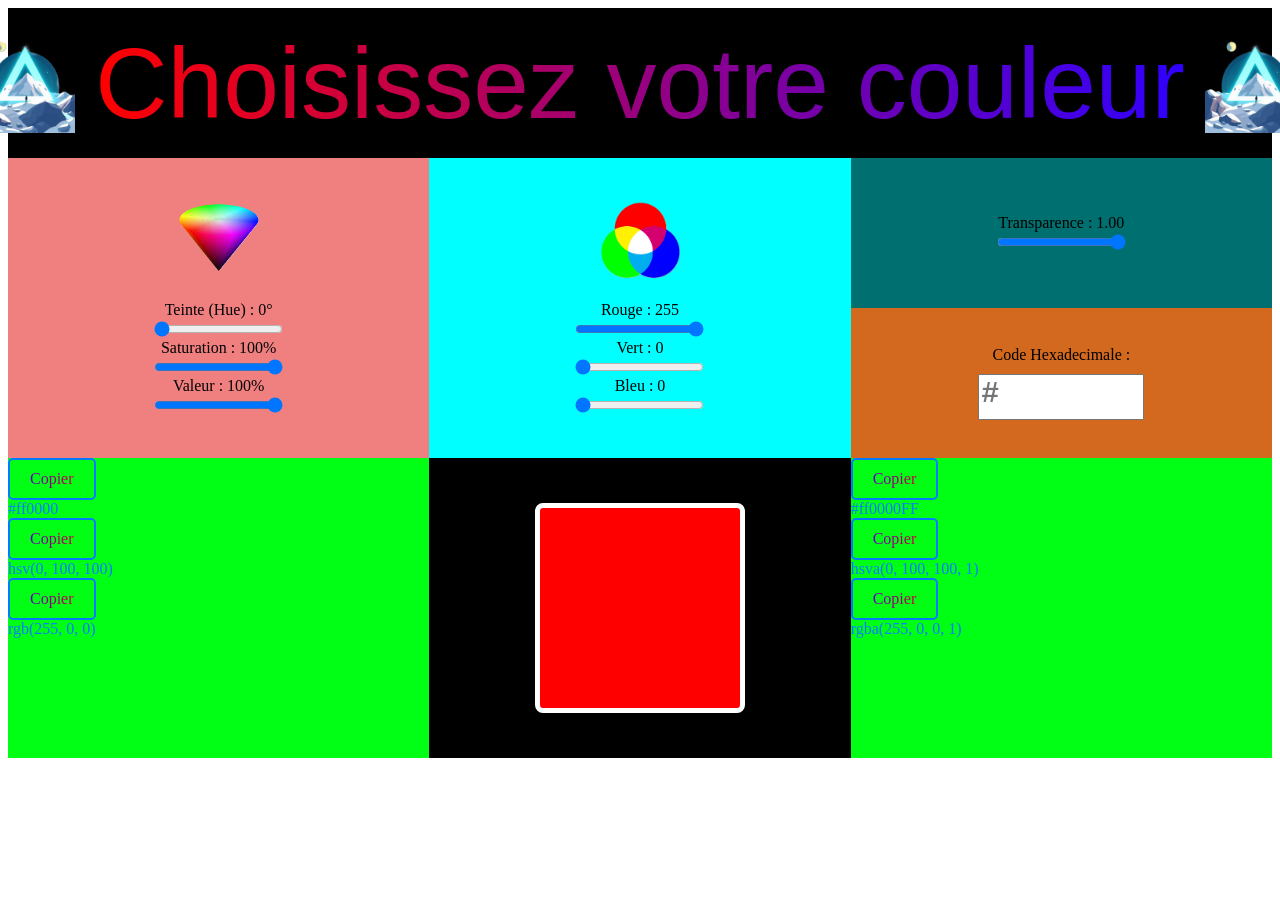
==== index.html @ 6fdcb05e "ajout de metadonnées" ====
<!DOCTYPE html>
<html lang="fr">
<head>
  <meta charset="UTF-8" />
  <title>Code couleur</title>
 <meta name="code couleur" content="Site pour trouver le code en differents languages de sa couleur">
  <link rel="icon" type="image/png" href="Images/Logo_rond.png" />

<style>

#container {
	display: grid;
  grid-template-columns: repeat(3, 1fr);
  grid-template-rows: 150px 300px 300px;
  min-height: 750px;
}

#container > div:nth-child(1) {
  background-color: black;
}
   
#container > div:nth-child(2) {
  background-color: lightcoral;
}

#container > div:nth-child(3) {
  background-color: aqua;
}

#container > div:nth-child(4) {
  background-color: chocolate;
  display: flex;
  flex-direction: column;
}

#container > div:nth-child(5) {
  background-color: rgb(0, 255, 21);
}

#container > div:nth-child(6) {
  background-color: black;
}

#container > div:nth-child(7) {
  background-color: rgb(0, 255, 21);
}

#titre_bloc {
  grid-column: 1 / 4; 
  grid-row: 1 / 2;
  display: flex; 
  flex-direction: row;
  justify-content: center;
  align-items: center;
  gap: 20px;
}

#Titre {
  font-size: 100px;
  font-family: 'Gill Sans', 'Gill Sans MT', Calibri, 'Trebuchet MS', sans-serif;
  background: linear-gradient(90deg, #ff0000FF, #2f00ffFF);
  -webkit-background-clip: text; /* Chrome, Safari */
  -webkit-text-fill-color: transparent; /* Chrome, Safari */
  background-clip: text; /* Firefox */
  color: transparent; /* Firefox */
  white-space: nowrap; /* éviter le retour à la ligne */
}

.Logo_sans_fond {
  height: 100px;
  width: auto;
}

#rangeHSV {
  grid-column: 1 / 2; 
  grid-row: 2 / 3;
  background-color: #001affFF;
  display: flex; 
  flex-direction: column; 
  justify-content: center; 
  align-items: center;
}

#hsvLogo {
  width: 80px;
  height: 80px;
  margin-bottom: 20px;
}

#rangeRGB {
  grid-column: 2 / 3; 
  grid-row: 2 / 3; 
  background-color: #125945;
  display: flex; 
  flex-direction: column; 
  justify-content: center; 
  align-items: center;
}

#rgbLogo {
  width: 80px;
  height: 80px;
  margin-bottom: 20px;
}

#rangeAlpha_Hex {
  grid-column: 3 / 4; 
  grid-row: 2 / 3; 
}

#rangeAlpha {
  flex: 1;
  background-color: rgb(0, 111, 111);
  display: flex; 
  flex-direction: column; 
  justify-content: center; 
  align-items: center;
}

#rangeHex {
  flex: 1;
  display: flex; 
  flex-direction: column; 
  justify-content: center; 
  align-items: center;
}

#Hex {
  color:black;
  width: 160px;
  height: 40px;
  resize: none;
  font-weight: bold;
  font-size: 30px;
  margin-top: 10px;
}

#couleur_bloc {
  grid-column: 2 / 3; 
  grid-row: 3 / 4; 
  display: flex; 
  justify-content: center;
  align-items: center;
  gap: 20px;
}

#apercu_couleur{
  gap: 20px;
  height:200px;
  width:200px;
  border-radius: 8px;
  border: 5px solid #ffffff;
}

.Code {
  color:#007BFF
}

.Bouton_copier {
  display: inline-flex;           
  justify-content: center;      
  align-items: center;          
  padding: 10px 20px;           
  font-size: 16px;              
  cursor: pointer;              
  border: 2px solid #007BFF;    
  background: linear-gradient(90deg, #2f00ffFF, #ff0000FF);
  -webkit-background-clip: text; /* pour Chrome, Safari */
  -webkit-text-fill-color: transparent; /* pour Chrome, Safari */
  background-clip: text; /* pour Firefox */
  color: transparent; /* pour Firefox */                
  border-radius: 5px;         
}

#sans_A_bloc {
  grid-column: 1 / 2;
  grid-row: 3 / 4;
}

#avec_A_bloc {
  grid-column: 3 / 4;
  grid-row: 3 / 4;
}




</style>
</head>

<body>

<div id="container">

	<div id="titre_bloc">
	
		<img src="Images/Logo_sans_fond.png" class="Logo_sans_fond">
		<div id="Titre">Choisissez votre couleur</div>
		<img src="Images/Logo_sans_fond.png" class="Logo_sans_fond">

		
	</div>

	   
	<div id="rangeHSV">

		<img src="Images/hsv.png" id="hsvLogo">
		<div id="teinte">Teinte (Hue) : 0°</div>
		<input type="range" class="range" id="Teinte" min="0" max="360" value="0"/>
		<div id="saturation">Saturation : 100%</div>
		<input type="range" class="range" id="Saturation" min="0" max="100" value="100"/>
		<div id="value">Valeur : 100%</div>
		<input type="range" class="range" id="Value" min="0" max="100" value="100"/>

	</div>


	<div id="rangeRGB">

		<img src="Images/rgb.png" id="rgbLogo">
    <div id="rouge">Rouge : 255</div>
		<input type="range" class="range" id="Rouge" min="0" max="255" value="255"/>
		<div id="vert">Vert : 0</div>
		<input type="range" class="range" id="Vert" min="0" max="255" value="255"/>
		<div id="bleu">Bleu : 0</div>
		<input type="range" class="range" id="Bleu" min="0" max="255" value="255"/>

	</div>

	      
	<div id="rangeAlpha_Hex">

    <div id="rangeAlpha"> 
    
      <div id="alpha">Transparence : 1.00</div>
      <input type="range" class="range" id="Alpha" min="0" max="1" value="1" step="0.01"/>

    </div>
    <div id="rangeHex">

      <div id="hex">Code Hexadecimale :</div>
      <textarea id="Hex" placeholder="#" maxlength="9"></textarea>
  
    </div>

  </div> 

  <div id="sans_A_bloc">

    <div id="hex_bloc">
      <div class="Bouton_copier" id="hex_copier">Copier</div>
      <div class="Code" id="Code_hex">hvjhv</div>
    </div>
    <div id="hsv_bloc">
      <div class="Bouton_copier" id="hsv_copier">Copier</div>
      <div class="Code" id="Code_hsv">hvkhkh,</div>
    </div>
    <div id="rgb_bloc">
      <div class="Bouton_copier" id="rgb_copier">Copier</div>
      <div class="Code" id="Code_rgb">jjhhhvhv</div>
    </div>

  </div>
  
  <div id="couleur_bloc">  
  
    <div id="apercu_couleur"></div>
		
  </div>

  <div id="avec_A_bloc">

    <div id="hexa_bloc">
      <div class="Bouton_copier" id="hexa_copier">Copier</div>
      <div class="Code" id="Code_hexa">kvc;jvljac</div>
    </div>
    <div id="hsva_bloc">
      <div class="Bouton_copier" id="hsva_copier">Copier</div>
      <div class="Code" id="Code_hsva">aekjgfgekjagf</div>
    </div>
    <div id="rgba_bloc">
      <div class="Bouton_copier" id="rgba_copier">Copier</div>
      <div class="Code" id="Code_rgba">iezyfoioizfhiiot</div>
    </div>

  </div>

</div>



<script>

  /* récupération des éléments HTML */

  const Teinte = document.getElementById('Teinte')
  const Saturation = document.getElementById('Saturation')
  const Value = document.getElementById('Value')

  const teinteLabel = document.getElementById('teinte')
  const saturationLabel = document.getElementById('saturation')
  const valueLabel = document.getElementById('value')

  const Rouge = document.getElementById('Rouge')
  const Vert = document.getElementById('Vert')
  const Bleu = document.getElementById('Bleu')

  const rougeLabel = document.getElementById('rouge')
  const vertLabel = document.getElementById('vert')
  const bleuLabel = document.getElementById('bleu')

  const Alpha = document.getElementById('Alpha')
  const alphaLabel = document.getElementById('alpha')

  const Hex = document.getElementById('Hex')

  const apercu = document.getElementById('apercu_couleur')
  
  const Hex_copier=document.getElementById('hex_copier')
  const Hexa_copier=document.getElementById('hexa_copier')

  const Hex_code = document.getElementById('Code_hex')
  const Hexa_code = document.getElementById('Code_hexa')

  const hsv_copier=document.getElementById('hsv_copier')
  const hsva_copier=document.getElementById('hsva_copier')

  const hsv_code = document.getElementById('Code_hsv')
  const hsva_code = document.getElementById('Code_hsva')

  const rgb_copier=document.getElementById('rgb_copier')
  const rgba_copier=document.getElementById('rgba_copier')

  const rgb_code = document.getElementById('Code_rgb')
  const rgba_code = document.getElementById('Code_rgba')

/* conversion décimal -> hexadécimal */
function DeciHexa(Deci){

let hex=Deci.toString(16)

if(hex.length===1){
hex="0"+hex
}

return hex
}


/* conversion hexadécimal -> décimal */
function HexaDeci(Hexa){

return parseInt(Hexa,16)

}


/* conversion HSV -> RGB */
function HSVRGB(h,s,v){

h=(h%360)/60
s=s/100
v=v/100

const i=Math.floor(h)
const f=h-i
const p=v*(1-s)
const q=v*(1-f*s)
const t=v*(1-(1-f)*s)

let r,g,b

switch(i%6){

case 0:r=v;g=t;b=p;break
case 1:r=q;g=v;b=p;break
case 2:r=p;g=v;b=t;break
case 3:r=p;g=q;b=v;break
case 4:r=t;g=p;b=v;break
case 5:r=v;g=p;b=q;break

}

/* conversion vers valeurs 0-255 */
return{
r:Math.round(r*255),
g:Math.round(g*255),
b:Math.round(b*255)
}

}


/* conversion RGB -> HSV */
function RGBHSV(r,g,b){

r/=255
g/=255
b/=255

const max=Math.max(r,g,b)
const min=Math.min(r,g,b)
const delta=max-min

let h=0
let s=0
let v=max

if(delta!==0){

if(max===r){
h=60*((g-b)/delta%6)
}

else if(max===g){
h=60*((b-r)/delta+2)
}

else{
h=60*((r-g)/delta+4)
}

}

if(h<0){
h+=360
}

s=max===0?0:delta/max

return{
h:Math.round(h),
s:Math.round(s*100),
v:Math.round(v*100)
}

}


/* conversion RGB -> HEX */
function RGBHEX(r,g,b){

return "#"+DeciHexa(r)+DeciHexa(g)+DeciHexa(b)

}


/* conversion Hex -> RGB */
function HEXRGB(hex) {

    hex = hex.replace('#', '');

    if (hex.length === 3 || hex.length === 6 || hex.length === 8) {

        if (hex.length < 8) {
            hex += 'F';
        }

        var r = parseInt(hex.substring(0, 2), 16);
        var g = parseInt(hex.substring(2, 4), 16);
        var b = parseInt(hex.substring(4, 6), 16);
        var a = parseInt(hex.substring(6, 8), 16) / 255;

        return {
            r: r,
            g: g,
            b: b,
            a: a
        };
    } 
    else {
        throw new Error("Format hexadécimal invalide. Utilisez un format avec 3, 6 ou 8 caractères.");
    }
}


/* ajout de l'alpha au code hex */
function HEXHEXA(hexCode,Alpha){

const alphaHex=Math.round(Alpha*255)
.toString(16)
.padStart(2,'0')
.toUpperCase()

return hexCode+alphaHex

}


/* mises à jour quand HSV change */
function updateFromHSV(){

const h=parseInt(Teinte.value)
const s=parseInt(Saturation.value)
const v=parseInt(Value.value)

teinteLabel.textContent="Teinte (Hue) : "+h+"°"
saturationLabel.textContent="Saturation : "+s+"%"
valueLabel.textContent="Valeur : "+v+"%"

const {r,g,b}=HSVRGB(h,s,v)

Rouge.value=r
Vert.value=g
Bleu.value=b

rougeLabel.textContent="Rouge : "+r
vertLabel.textContent="Vert : "+g
bleuLabel.textContent="Bleu : "+b

apercu.style.backgroundColor=`rgb(${r},${g},${b})`

}


/* mises à jour quand RGB change */
function updateFromRGB(){

const r=parseInt(Rouge.value)
const g=parseInt(Vert.value)
const b=parseInt(Bleu.value)

rougeLabel.textContent="Rouge : "+r
vertLabel.textContent="Vert : "+g
bleuLabel.textContent="Bleu : "+b

const {h,s,v}=RGBHSV(r,g,b)

Teinte.value=h
Saturation.value=s
Value.value=v

teinteLabel.textContent="Teinte (Hue) : "+h+"°"
saturationLabel.textContent="Saturation : "+s+"%"
valueLabel.textContent="Valeur : "+v+"%"

apercu.style.backgroundColor=`rgb(${r},${g},${b})`

}


/* mises à jour quand Alpha change */
function updateFromAlpha() {
  const a = parseFloat(Alpha.value);
  alphaLabel.textContent = "Transparence : " + a.toFixed(2);

  const r = parseInt(Rouge.value);
  const g = parseInt(Vert.value);
  const b = parseInt(Bleu.value);

  apercu.style.backgroundColor = `rgba(${r}, ${g}, ${b}, ${a})`;
}



/* mises à jour quand Hex change */
function updateFromHex(){

    if (!Hex.value.startsWith("#")) {
        Hex.value = "#" + Hex.value;
    }

    const hex = Hex.value.trim();
    if (!hex) return;
    
    const {r, g, b, a} = HEXRGB(hex);
    const {h, s, v} = RGBHSV(r, g, b);

    // Mise à jour des sliders et labels
    Rouge.value = r;
    Vert.value = g;
    Bleu.value = b;
    Teinte.value = h;
    Saturation.value = s;
    Value.value = v;
    Alpha.value = a;

    rougeLabel.textContent = "Rouge : " + r;
    vertLabel.textContent = "Vert : " + g;
    bleuLabel.textContent = "Bleu : " + b;
    teinteLabel.textContent = "Teinte (Hue) : " + h + "°";
    saturationLabel.textContent = "Saturation : " + s + "%";
    valueLabel.textContent = "Valeur : " + v + "%";
    alphaLabel.textContent = "Transparence : " + a.toFixed(2);

    // Mise à jour de l'aperçu avec transparence
    apercu.style.backgroundColor = `rgba(${r}, ${g}, ${b}, ${a})`;

    // Mise à jour des codes de couleur (sans alpha)
    const hexSansAlpha = hex.replace('#', '').substring(0, 6).toUpperCase();
    Hex_code.textContent = `#${hexSansAlpha}`;
    hsv_code.textContent = `hsl(${h}, ${s}%, ${v}%)`;
    rgb_code.textContent = `rgb(${r}, ${g}, ${b})`;

    // Mise à jour des codes avec alpha
    const hexAlpha = hexSansAlpha + DeciHexa(Math.round(a * 255)).toUpperCase();
    Hexa_code.textContent = `#${hexAlpha}`;
    hsva_code.textContent = `hsla(${h}, ${s}%, ${v}%, ${a})`;
    rgba_code.textContent = `rgba(${r}, ${g}, ${b}, ${a})`;

}


/* écoute des sliders */

Rouge.addEventListener('input',updateFromRGB)
Vert.addEventListener('input',updateFromRGB)
Bleu.addEventListener('input',updateFromRGB)

Teinte.addEventListener('input',updateFromHSV)
Saturation.addEventListener('input',updateFromHSV)
Value.addEventListener('input',updateFromHSV)

Alpha.addEventListener('input',updateFromAlpha)

Hex.addEventListener("input", updateFromHex)
Hex.addEventListener("keydown", updateFromHex)
Hex.addEventListener("paste", updateFromHex)


/* écoute des boutons copier */

// Fonction pour copier le texte du bouton hex
document.getElementById('hex_copier').addEventListener('click', () => {
  navigator.clipboard.writeText(Hex_code.textContent)
    .then(() => alert("Code Hexadecimal copié !"))
    .catch(() => alert("Erreur lors de la copie."));
});

// Fonction pour copier le code HSV
document.getElementById('hsv_copier').addEventListener('click', () => {
  navigator.clipboard.writeText(hsv_code.textContent)
    .then(() => alert("Code HSV copié !"))
    .catch(() => alert("Erreur lors de la copie."));
});

// Fonction pour copier le code HSVA
document.getElementById('hsva_copier').addEventListener('click', () => {
  navigator.clipboard.writeText(hsva_code.textContent)
    .then(() => alert("Code HSVA copié !"))
    .catch(() => alert("Erreur lors de la copie."));
});

// Fonction pour copier le code RGB
document.getElementById('rgb_copier').addEventListener('click', () => {
  navigator.clipboard.writeText(rgb_code.textContent)
    .then(() => alert("Code RGB copié !"))
    .catch(() => alert("Erreur lors de la copie."));
});

// Fonction pour copier le code RGBA
document.getElementById('rgba_copier').addEventListener('click', () => {
  navigator.clipboard.writeText(rgba_code.textContent)
    .then(() => alert("Code RGBA copié !"))
    .catch(() => alert("Erreur lors de la copie."));
});

// Fonction pour copier le code Hexa avec alpha (si besoin)
document.getElementById('hexa_copier').addEventListener('click', () => {
  navigator.clipboard.writeText(Hexa_code.textContent)
    .then(() => alert("Code Hexa avec alpha copié !"))
    .catch(() => alert("Erreur lors de la copie."));
});

/* remises à 0 */
document.addEventListener('DOMContentLoaded', function() {

  Teinte.value = 0;
  Saturation.value = 100;
  Value.value = 100;
  Rouge.value = 255;
  Vert.value = 0;
  Bleu.value = 0;
  Alpha.value = 1;

  Hex.value = "";

  Hex_code.textContent  = "#ff0000";
  Hexa_code.textContent = "#ff0000FF";
  rgb_code.textContent  = "rgb(255, 0, 0)";
  rgba_code.textContent = "rgba(255, 0, 0, 1)";
  hsv_code.textContent  = "hsv(0, 100, 100)";
  hsva_code.textContent = "hsva(0, 100, 100, 1)";

  apercu.style.backgroundColor = '#ff0000';

});


</script>

</body>
</html>
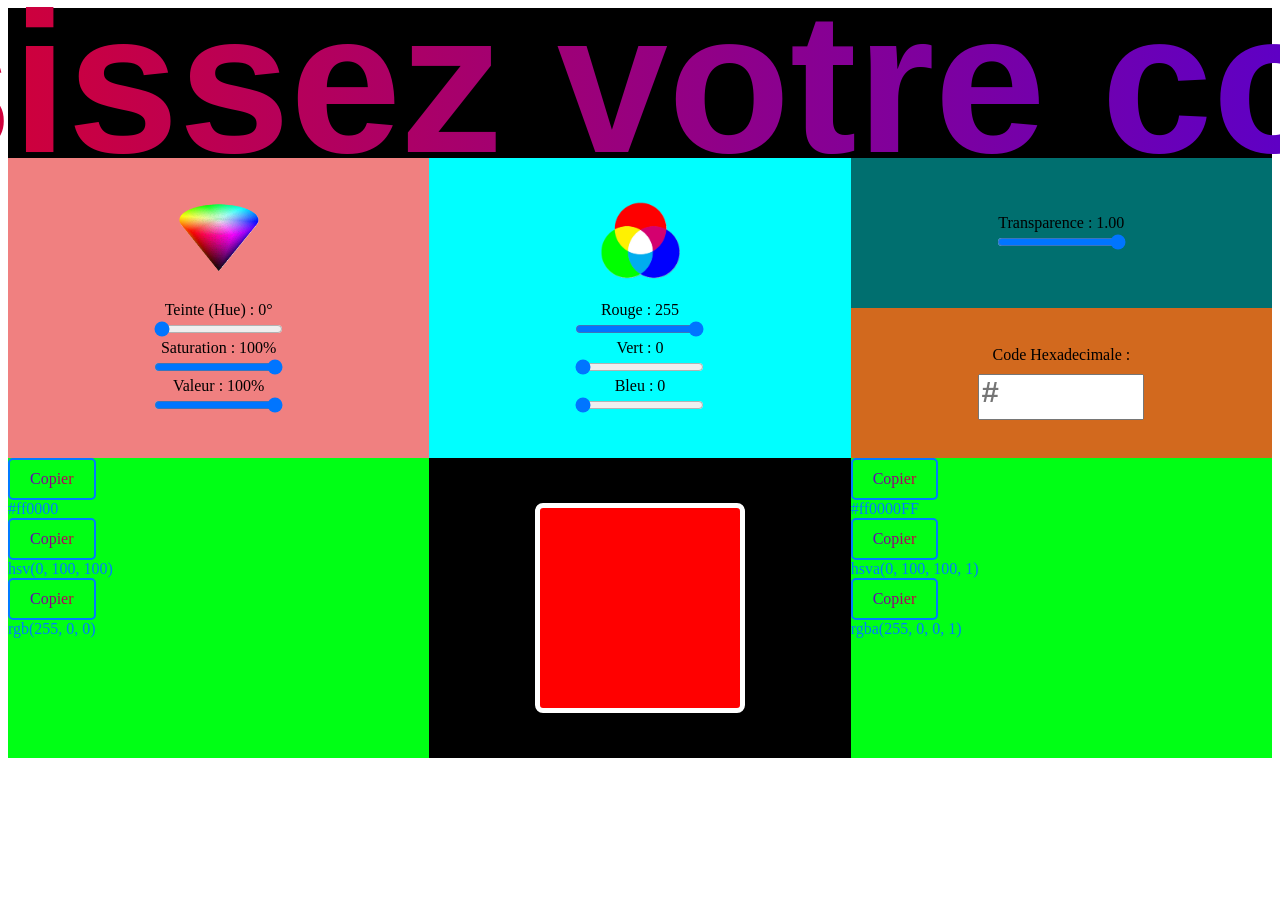
==== commit 8cdc32d0: "Update index.html" ====
--- a/index.html
+++ b/index.html
@@ -3,7 +3,7 @@
 <head>
   <meta charset="UTF-8" />
   <title>Code couleur</title>
- <meta name="code couleur" content="Site pour trouver le code en differents languages de sa couleur">
+ <meta name="description" content="Site pour trouver le code en differents languages de sa couleur">
   <link rel="icon" type="image/png" href="Images/Logo_rond.png" />
 
 <style>
@@ -195,7 +195,7 @@
 	<div id="titre_bloc">
 	
 		<img src="Images/Logo_sans_fond.png" class="Logo_sans_fond">
-		<div id="Titre">Choisissez votre couleur</div>
+		<div id="Titre"><h1>Choisissez votre couleur</h1></div>
 		<img src="Images/Logo_sans_fond.png" class="Logo_sans_fond">
 
 		
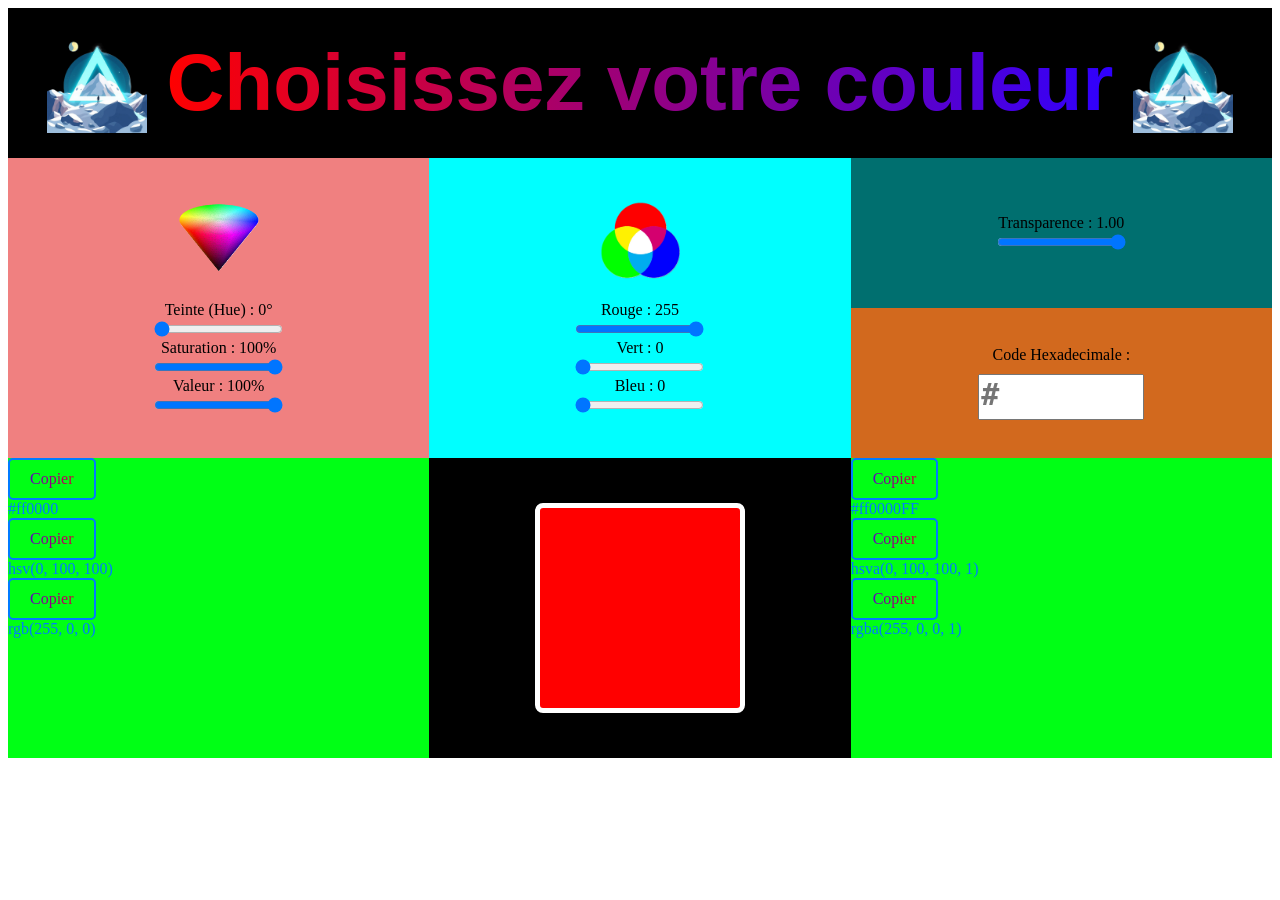
==== commit 6d92dcd8: "Decrease font size of #Titre from 100px to 40px Reduced font size for the title element." ====
--- a/index.html
+++ b/index.html
@@ -56,7 +56,7 @@
 }
 
 #Titre {
-  font-size: 100px;
+  font-size: 40px;
   font-family: 'Gill Sans', 'Gill Sans MT', Calibri, 'Trebuchet MS', sans-serif;
   background: linear-gradient(90deg, #ff0000FF, #2f00ffFF);
   -webkit-background-clip: text; /* Chrome, Safari */
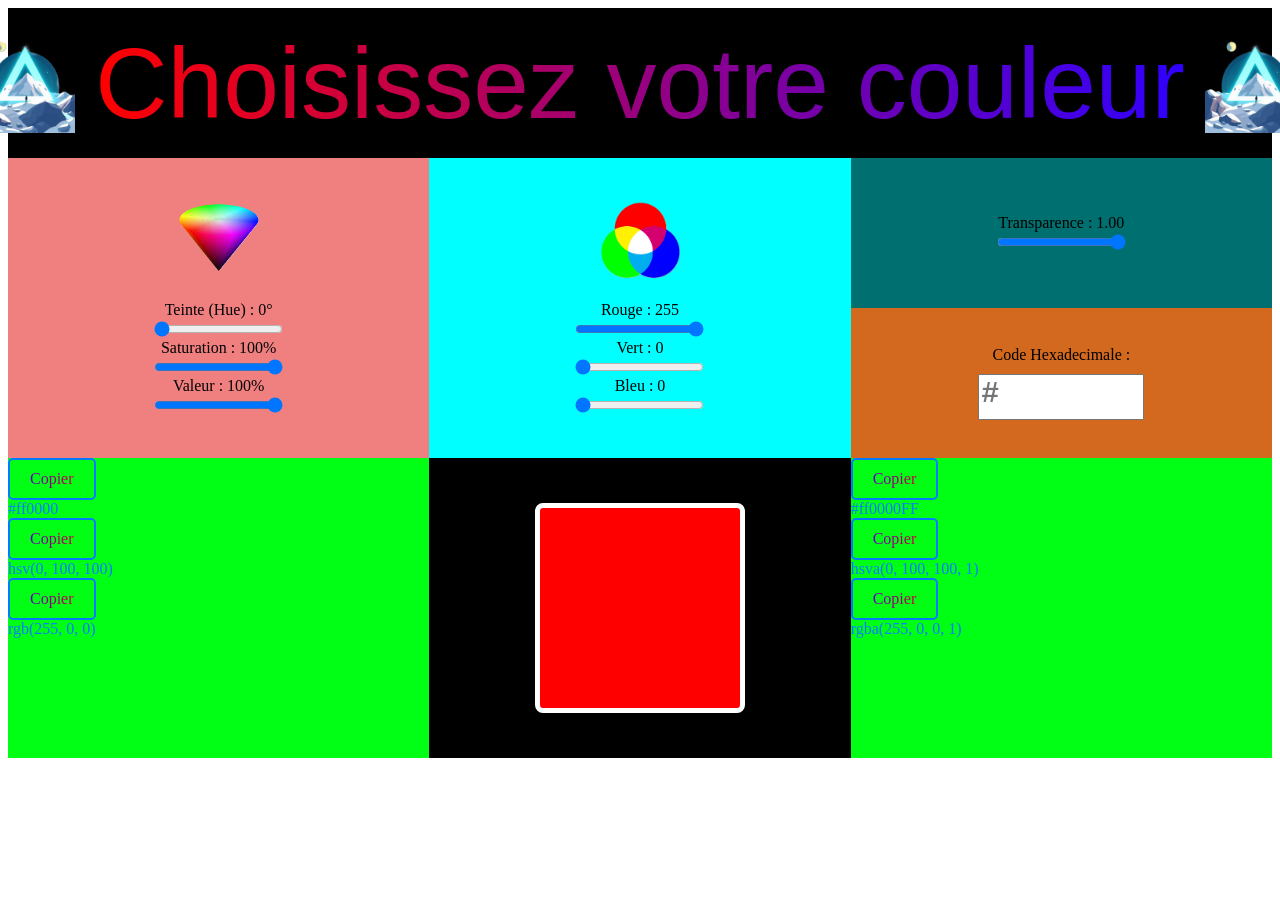
==== commit 9f272a0a: "Increase font size for title in index.html" ====
--- a/index.html
+++ b/index.html
@@ -56,7 +56,7 @@
 }
 
 #Titre {
-  font-size: 40px;
+  font-size: 100px;
   font-family: 'Gill Sans', 'Gill Sans MT', Calibri, 'Trebuchet MS', sans-serif;
   background: linear-gradient(90deg, #ff0000FF, #2f00ffFF);
   -webkit-background-clip: text; /* Chrome, Safari */
@@ -195,7 +195,7 @@
 	<div id="titre_bloc">
 	
 		<img src="Images/Logo_sans_fond.png" class="Logo_sans_fond">
-		<div id="Titre"><h1>Choisissez votre couleur</h1></div>
+		<div id="Titre">Choisissez votre couleur</div>
 		<img src="Images/Logo_sans_fond.png" class="Logo_sans_fond">
 
 		
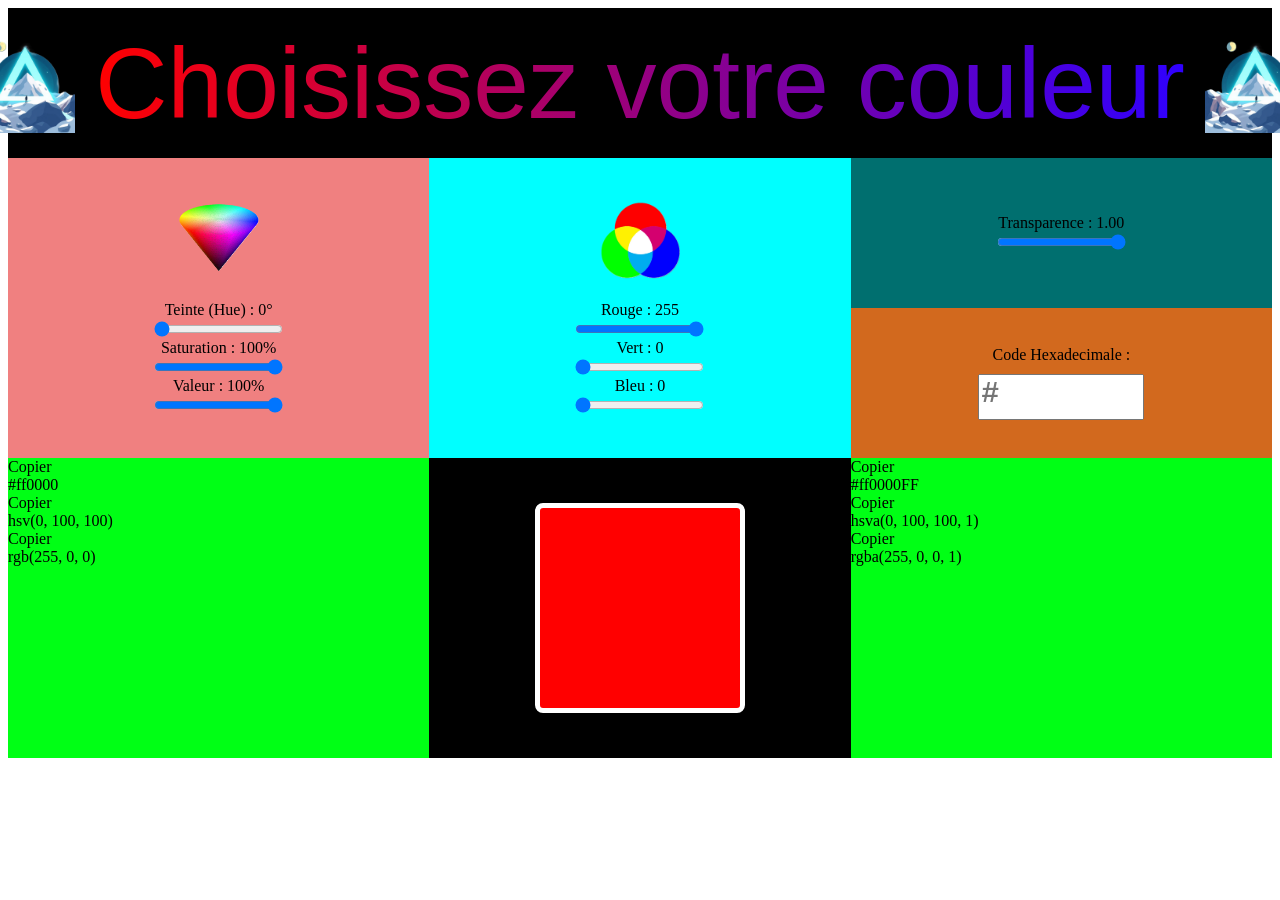
==== commit 7f3d69c3: "Refactor button classes and IDs in index.html" ====
--- a/index.html
+++ b/index.html
@@ -182,9 +182,6 @@
   grid-row: 3 / 4;
 }
 
-
-
-
 </style>
 </head>
 
@@ -245,19 +242,19 @@
 
   </div> 
 
-  <div id="sans_A_bloc">
+  <div id="sans_A_bloc" class="Bouton-copier">
 
     <div id="hex_bloc">
-      <div class="Bouton_copier" id="hex_copier">Copier</div>
-      <div class="Code" id="Code_hex">hvjhv</div>
+      <div id="hex_copier">Copier</div>
+      <div id="Code_hex">hvjhv</div>
     </div>
     <div id="hsv_bloc">
-      <div class="Bouton_copier" id="hsv_copier">Copier</div>
-      <div class="Code" id="Code_hsv">hvkhkh,</div>
+      <div id="hsv_copier">Copier</div>
+      <div id="Code_hsv">hvkhkh,</div>
     </div>
     <div id="rgb_bloc">
-      <div class="Bouton_copier" id="rgb_copier">Copier</div>
-      <div class="Code" id="Code_rgb">jjhhhvhv</div>
+      <div id="rgb_copier">Copier</div>
+      <div id="Code_rgb">jjhhhvhv</div>
     </div>
 
   </div>
@@ -268,19 +265,19 @@
 		
   </div>
 
-  <div id="avec_A_bloc">
+  <div id="avec_A_bloc" class="Bouton-copier">
 
     <div id="hexa_bloc">
-      <div class="Bouton_copier" id="hexa_copier">Copier</div>
-      <div class="Code" id="Code_hexa">kvc;jvljac</div>
+      <div id="hexa_copier">Copier</div>
+      <div id="Code_hexa">kvc;jvljac</div>
     </div>
     <div id="hsva_bloc">
-      <div class="Bouton_copier" id="hsva_copier">Copier</div>
-      <div class="Code" id="Code_hsva">aekjgfgekjagf</div>
+      <div id="hsva_copier">Copier</div>
+      <div id="Code_hsva">aekjgfgekjagf</div>
     </div>
     <div id="rgba_bloc">
-      <div class="Bouton_copier" id="rgba_copier">Copier</div>
-      <div class="Code" id="Code_rgba">iezyfoioizfhiiot</div>
+      <div id="rgba_copier">Copier</div>
+      <div id="Code_rgba">iezyfoioizfhiiot</div>
     </div>
 
   </div>
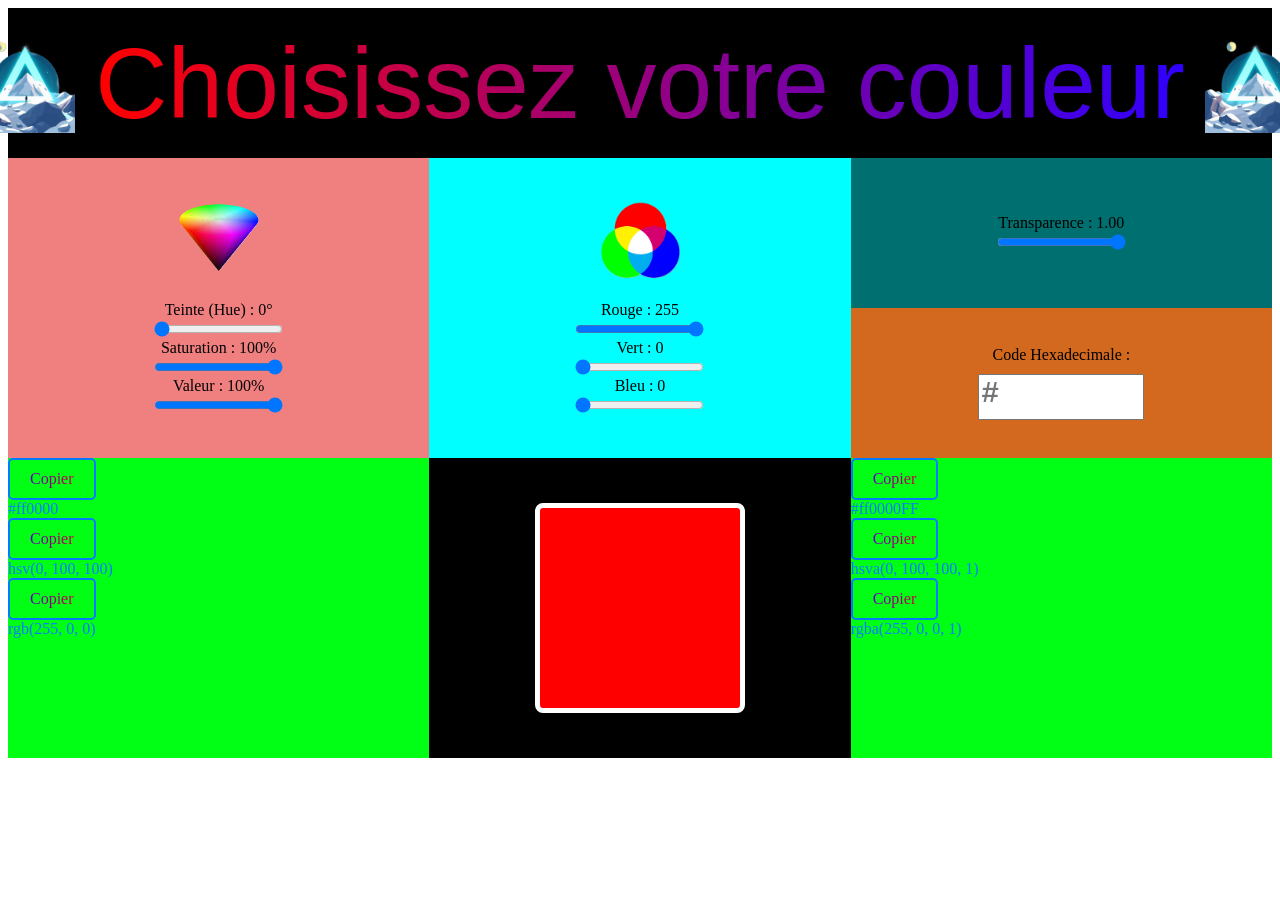
==== commit 4d02244a: "Refactor copier divs for consistency in index.html" ====
--- a/index.html
+++ b/index.html
@@ -182,6 +182,9 @@
   grid-row: 3 / 4;
 }
 
+
+
+
 </style>
 </head>
 
@@ -242,19 +245,19 @@
 
   </div> 
 
-  <div id="sans_A_bloc" class="Bouton-copier">
+  <div id="sans_A_bloc" class="bouton-copier">
 
     <div id="hex_bloc">
-      <div id="hex_copier">Copier</div>
-      <div id="Code_hex">hvjhv</div>
+      <div class="Bouton_copier" id="hex_copier">Copier</div>
+      <div class="Code" id="Code_hex">hvjhv</div>
     </div>
     <div id="hsv_bloc">
-      <div id="hsv_copier">Copier</div>
-      <div id="Code_hsv">hvkhkh,</div>
+      <div class="Bouton_copier" id="hsv_copier">Copier</div>
+      <div class="Code" id="Code_hsv">hvkhkh,</div>
     </div>
     <div id="rgb_bloc">
-      <div id="rgb_copier">Copier</div>
-      <div id="Code_rgb">jjhhhvhv</div>
+      <div class="Bouton_copier" id="rgb_copier">Copier</div>
+      <div class="Code" id="Code_rgb">jjhhhvhv</div>
     </div>
 
   </div>
@@ -265,19 +268,19 @@
 		
   </div>
 
-  <div id="avec_A_bloc" class="Bouton-copier">
+  <div id="avec_A_bloc" class="bouton-copier">
 
     <div id="hexa_bloc">
-      <div id="hexa_copier">Copier</div>
-      <div id="Code_hexa">kvc;jvljac</div>
+      <div class="Bouton_copier" id="hexa_copier">Copier</div>
+      <div class="Code" id="Code_hexa">kvc;jvljac</div>
     </div>
     <div id="hsva_bloc">
-      <div id="hsva_copier">Copier</div>
-      <div id="Code_hsva">aekjgfgekjagf</div>
+      <div class="Bouton_copier" id="hsva_copier">Copier</div>
+      <div class="Code" id="Code_hsva">aekjgfgekjagf</div>
     </div>
     <div id="rgba_bloc">
-      <div id="rgba_copier">Copier</div>
-      <div id="Code_rgba">iezyfoioizfhiiot</div>
+      <div class="Bouton_copier" id="rgba_copier">Copier</div>
+      <div class="Code" id="Code_rgba">iezyfoioizfhiiot</div>
     </div>
 
   </div>
